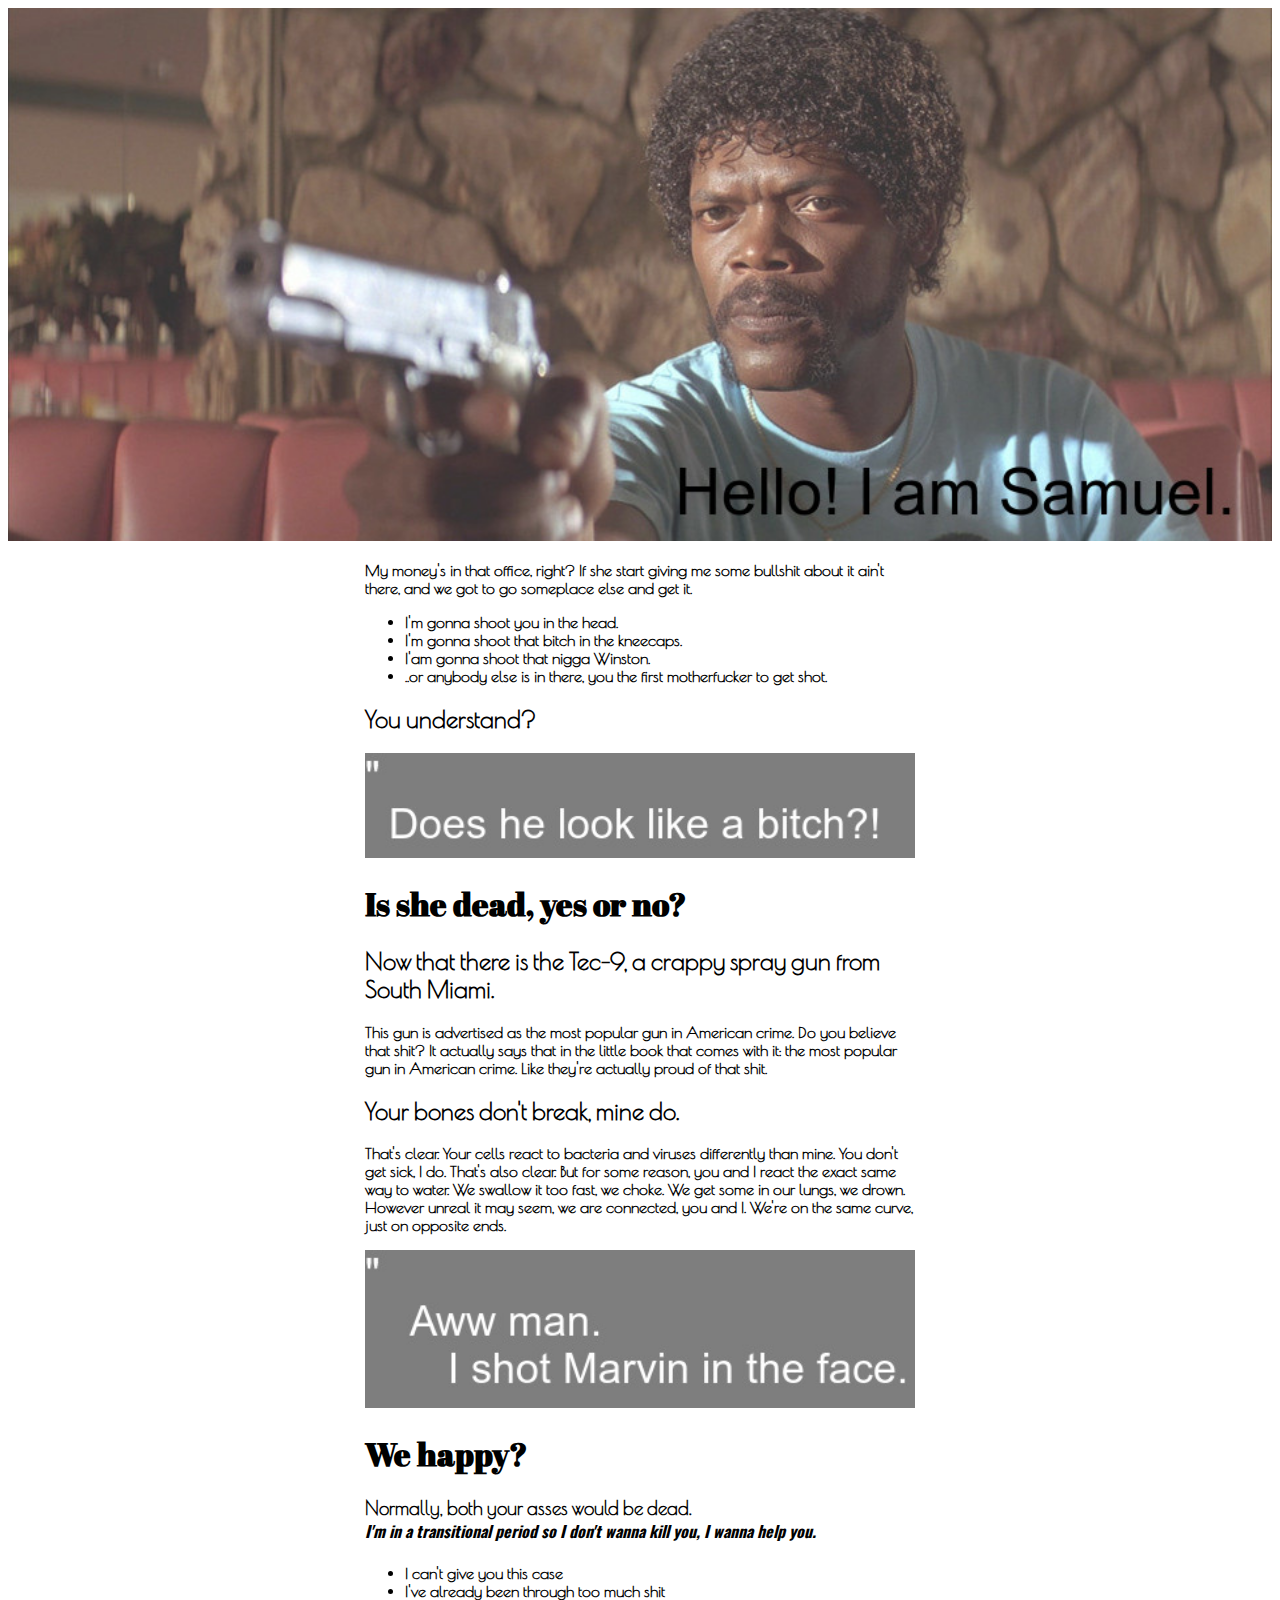
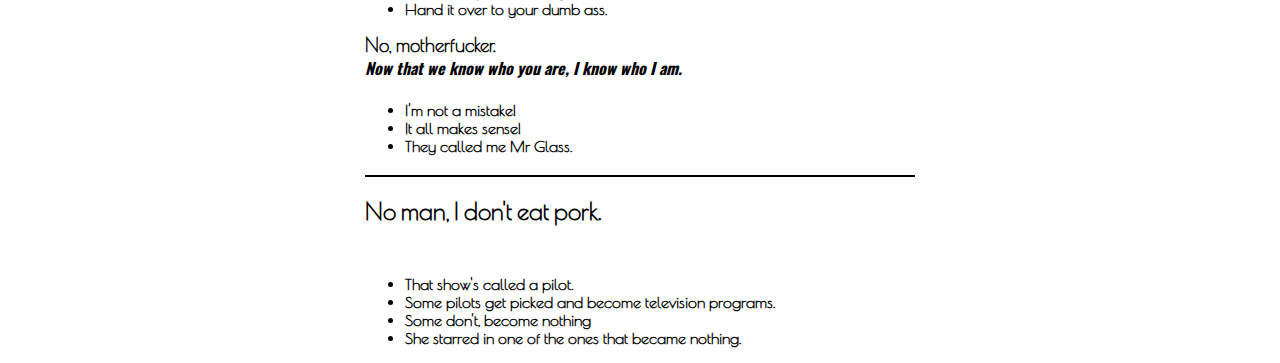
==== week-01/day-5/CV-project/index.html @ 7008119f "CV project" ====
<!DOCTYPE html>
<html>
  <head>
    <meta charset="utf-8">
    <link rel="stylesheet" href="style.css">
    <link href="https://fonts.googleapis.com/css?family=Abril+Fatface" rel="stylesheet">
    <link href="https://fonts.googleapis.com/css?family=Poiret+One" rel="stylesheet">
    <link href="https://fonts.googleapis.com/css?family=Oswald" rel="stylesheet">
    <title></title>
  </head>
  <body>
    <img src="images/pic-6.jpg" alt="saumel">
    <article class="main">

        <p>
          My money's in that office, right? If she start giving me some bullshit about it ain't there, and we got to go someplace else and get it.
          <ul>
          <li>I'm gonna shoot you in the head.</li>
          <li>I'm gonna shoot that bitch in the kneecaps.</li>
          <li>I'am gonna shoot that nigga Winston.</li>
          <li>..or anybody else is in there, you the first motherfucker to get shot. </li>
          </ul>
          <h2>You understand?</h2>
        </p>
        <img src="images/pic-1.jpg" alt="pic-1" />
      <h1 class="titles">Is she dead, yes or no?</h1>
        <p>
          <h2>
            Now that there is the Tec-9, a crappy spray gun from South Miami.
          </h2>
             This gun is advertised as the most popular gun in American crime. Do you believe that shit? It actually says that in the little book that comes with it: the most popular gun in American crime. Like they're actually proud of that shit.
        </p>
        <p>
          <h2>
            Your bones don't break, mine do.
          </h2>
            That's clear. Your cells react to bacteria and viruses differently than mine. You don't get sick, I do. That's also clear. But for some reason, you and I react the exact same way to water. We swallow it too fast, we choke. We get some in our lungs, we drown. However unreal it may seem, we are connected, you and I. We're on the same curve, just on opposite ends.
        </p>
      <img src="images/pic-2.jpg" alt="pic-2" />
      <h1 class="titles">We happy?</h1>

      <h3>Normally, both your asses would be dead.</h3>
        <h4>
          I'm in a transitional period so I don't wanna kill you, I wanna help you.
        </h4>
          <ul>
            <li>I can't give you this case</li>
            <li>I've already been through too much shit</li>
            <li>Hand it over to your dumb ass.</li>
          </ul>
      <h3>No, motherfucker.</h3>
        <h4>
          Now that we know who you are, I know who I am.
        </h4>
          <ul>
            <li>I'm not a mistake!</li>
            <li>It all makes sense!</li>
            <li>They called me Mr Glass.</li>
          </ul>
        <h2 id="h2bottom">No man, I don't eat pork.</h2>
          <ul>
            <li>That show's called a pilot. </li>
            <li>Some pilots get picked and become television programs.</li>
            <li>Some don't, become nothing</li>
            <li>She starred in one of the ones that became nothing.</li>
          </ul>
    </article>
  </body>
</html>
---- week-01/day-5/CV-project/style.css ----
img {
  width: 100%;
  margin: 0;
}
article {

  font-weight: bolder;
  font-family: 'Poiret One', cursive;
  margin-left: auto;
  margin-right: auto;
  max-width: 550px;
}
.titles {
  font-family: 'Abril Fatface', cursive;
}
h3 {
  font-weight: bolder;
  margin-top: 0;
  margin-bottom: 0;
}
h4 {
  font-family: 'Oswald', sans-serif;
  font-style: italic;
  margin-top: 0;
}
#h2bottom {
  border-top: 2px solid black;
  margin-bottom: 50px;
  padding-top:20px;
}
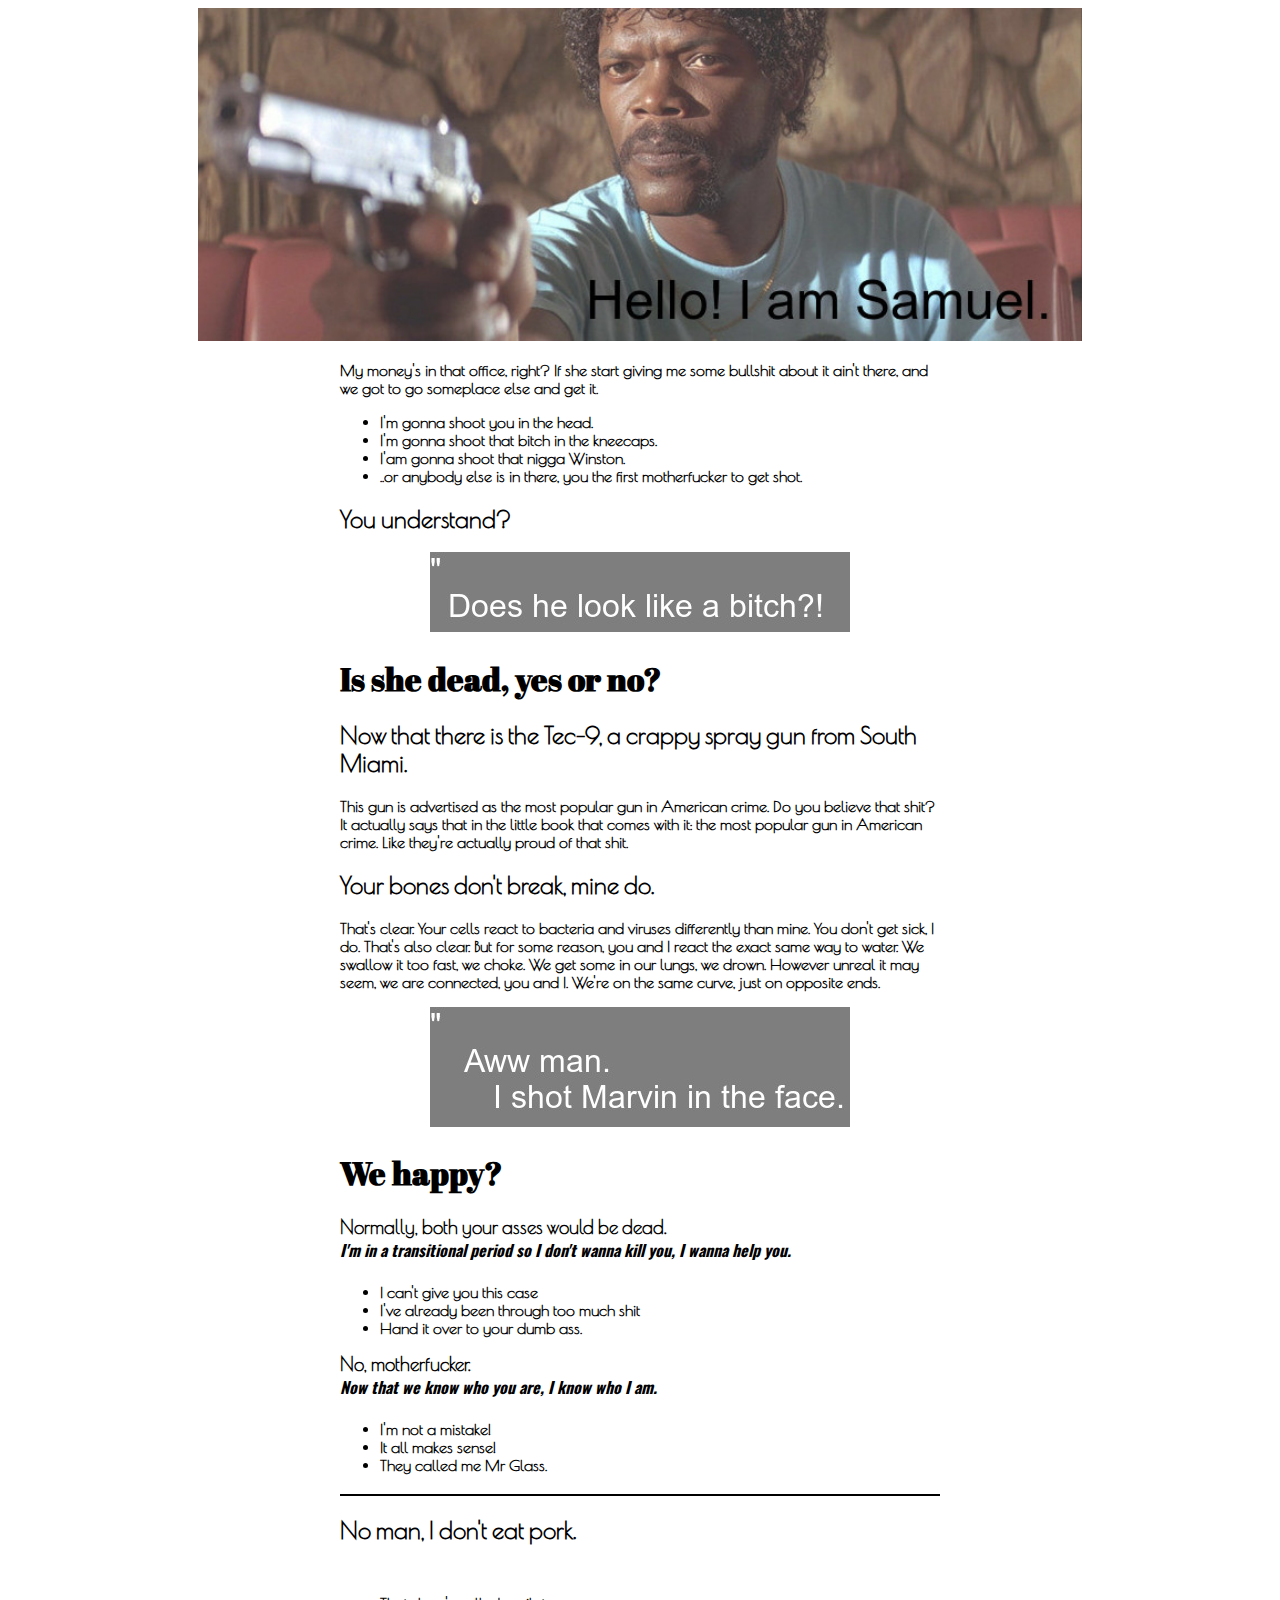
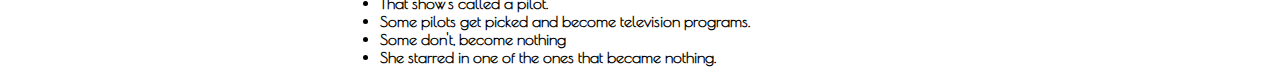
==== commit ac2368c9: "CV project modifed" ====
--- a/week-01/day-5/CV-project/index.html
+++ b/week-01/day-5/CV-project/index.html
@@ -6,64 +6,61 @@
     <link href="https://fonts.googleapis.com/css?family=Abril+Fatface" rel="stylesheet">
     <link href="https://fonts.googleapis.com/css?family=Poiret+One" rel="stylesheet">
     <link href="https://fonts.googleapis.com/css?family=Oswald" rel="stylesheet">
-    <title></title>
   </head>
   <body>
-    <img src="images/pic-6.jpg" alt="saumel">
-    <article class="main">
-
-        <p>
-          My money's in that office, right? If she start giving me some bullshit about it ain't there, and we got to go someplace else and get it.
-          <ul>
-          <li>I'm gonna shoot you in the head.</li>
-          <li>I'm gonna shoot that bitch in the kneecaps.</li>
-          <li>I'am gonna shoot that nigga Winston.</li>
-          <li>..or anybody else is in there, you the first motherfucker to get shot. </li>
-          </ul>
-          <h2>You understand?</h2>
+    <img src="images/pic-main.jpg" alt="saumel">
+    <article>
+      <p>
+        My money's in that office, right? If she start giving me some bullshit about it ain't there, and we got to go someplace else and get it.
+      </p>
+      <ul>
+        <li>I'm gonna shoot you in the head.</li>
+        <li>I'm gonna shoot that bitch in the kneecaps.</li>
+        <li>I'am gonna shoot that nigga Winston.</li>
+        <li>..or anybody else is in there, you the first motherfucker to get shot. </li>
+      </ul>
+      <h2>You understand?</h2>
+      <img src="images/pic-1.jpg" alt="quote 1" />
+      <h1 class="titles">Is she dead, yes or no?</h1>
+      <h2>
+        Now that there is the Tec-9, a crappy spray gun from South Miami.
+      </h2>
+      <p>
+        This gun is advertised as the most popular gun in American crime. Do you believe that shit? It actually says that in the little book that comes with it: the most popular gun in American crime. Like they're actually proud of that shit.
+      </p>
+      <p>
+      <h2>
+        Your bones don't break, mine do.
+      </h2>
+        That's clear. Your cells react to bacteria and viruses differently than mine. You don't get sick, I do. That's also clear. But for some reason, you and I react the exact same way to water. We swallow it too fast, we choke. We get some in our lungs, we drown. However unreal it may seem, we are connected, you and I. We're on the same curve, just on opposite ends.
         </p>
-        <img src="images/pic-1.jpg" alt="pic-1" />
-      <h1 class="titles">Is she dead, yes or no?</h1>
-        <p>
-          <h2>
-            Now that there is the Tec-9, a crappy spray gun from South Miami.
-          </h2>
-             This gun is advertised as the most popular gun in American crime. Do you believe that shit? It actually says that in the little book that comes with it: the most popular gun in American crime. Like they're actually proud of that shit.
-        </p>
-        <p>
-          <h2>
-            Your bones don't break, mine do.
-          </h2>
-            That's clear. Your cells react to bacteria and viruses differently than mine. You don't get sick, I do. That's also clear. But for some reason, you and I react the exact same way to water. We swallow it too fast, we choke. We get some in our lungs, we drown. However unreal it may seem, we are connected, you and I. We're on the same curve, just on opposite ends.
-        </p>
-      <img src="images/pic-2.jpg" alt="pic-2" />
+      <img src="images/pic-2.jpg" alt="quote 2" />
       <h1 class="titles">We happy?</h1>
-
       <h3>Normally, both your asses would be dead.</h3>
-        <h4>
-          I'm in a transitional period so I don't wanna kill you, I wanna help you.
-        </h4>
-          <ul>
-            <li>I can't give you this case</li>
-            <li>I've already been through too much shit</li>
-            <li>Hand it over to your dumb ass.</li>
-          </ul>
+      <h4>
+        I'm in a transitional period so I don't wanna kill you, I wanna help you.
+      </h4>
+      <ul>
+        <li>I can't give you this case</li>
+        <li>I've already been through too much shit</li>
+        <li>Hand it over to your dumb ass.</li>
+      </ul>
       <h3>No, motherfucker.</h3>
-        <h4>
-          Now that we know who you are, I know who I am.
-        </h4>
-          <ul>
-            <li>I'm not a mistake!</li>
-            <li>It all makes sense!</li>
-            <li>They called me Mr Glass.</li>
-          </ul>
-        <h2 id="h2bottom">No man, I don't eat pork.</h2>
-          <ul>
-            <li>That show's called a pilot. </li>
-            <li>Some pilots get picked and become television programs.</li>
-            <li>Some don't, become nothing</li>
-            <li>She starred in one of the ones that became nothing.</li>
-          </ul>
+      <h4>
+        Now that we know who you are, I know who I am.
+      </h4>
+      <ul>
+        <li>I'm not a mistake!</li>
+        <li>It all makes sense!</li>
+        <li>They called me Mr Glass.</li>
+      </ul>
+      <h2 id="h2bottom">No man, I don't eat pork.</h2>
+      <ul>
+        <li>That show's called a pilot. </li>
+        <li>Some pilots get picked and become television programs.</li>
+        <li>Some don't, become nothing</li>
+        <li>She starred in one of the ones that became nothing.</li>
+      </ul>
     </article>
   </body>
 </html>
--- a/week-01/day-5/CV-project/style.css
+++ b/week-01/day-5/CV-project/style.css
@@ -1,6 +1,7 @@
 img {
-  width: 100%;
-  margin: 0;
+  width: 70%;
+  margin-left: 15%;
+  margin-right: 15%;
 }
 article {
 
@@ -8,13 +9,12 @@
   font-family: 'Poiret One', cursive;
   margin-left: auto;
   margin-right: auto;
-  max-width: 550px;
+  max-width: 600px;
 }
 .titles {
   font-family: 'Abril Fatface', cursive;
 }
 h3 {
-  font-weight: bolder;
   margin-top: 0;
   margin-bottom: 0;
 }
